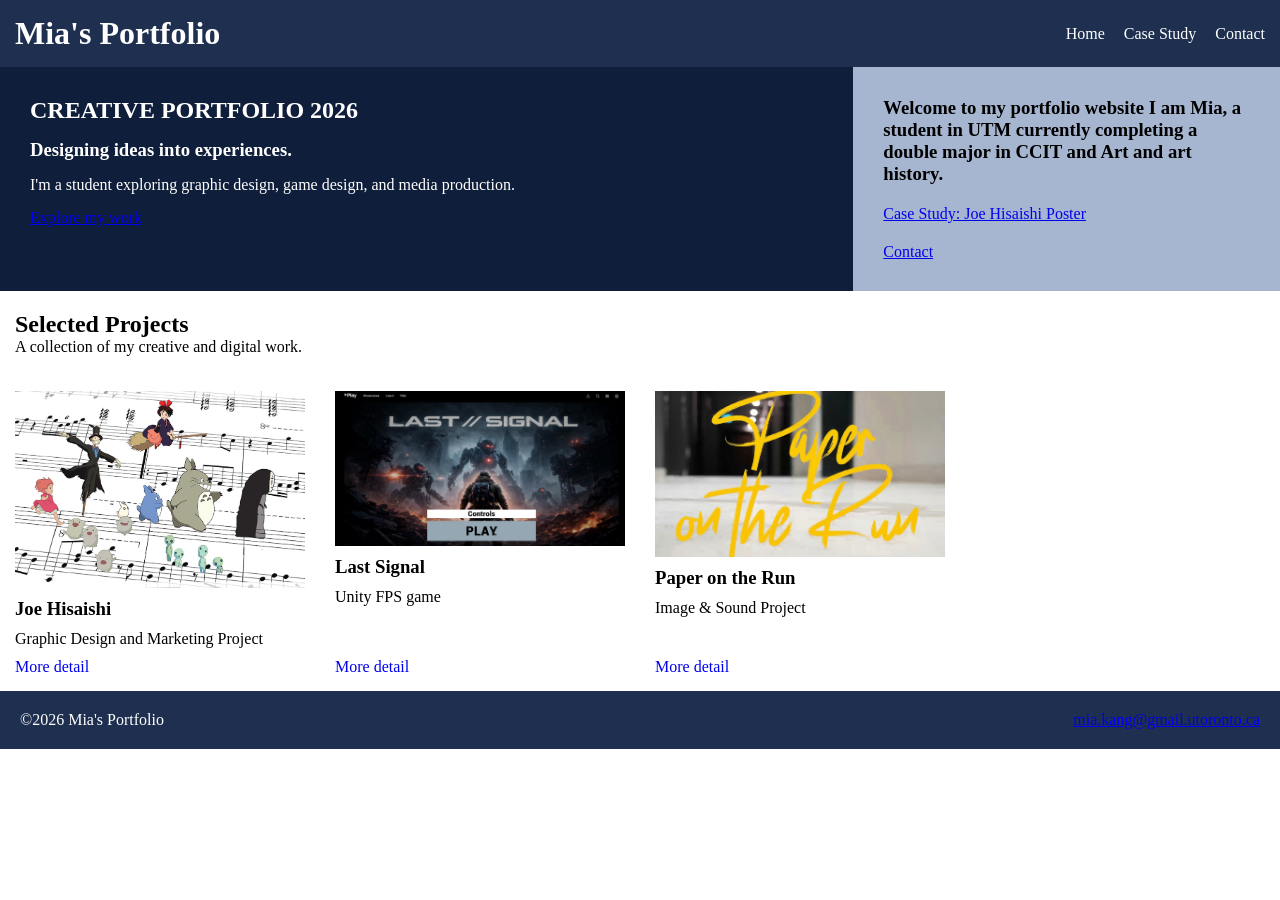
==== index.html @ 19b2cc4f "ver1" ====
<!DOCTYPE html>
<html lang="en">
<head>
    <meta charset="UTF-8">
    <meta name="viewport" content="width=device-width, initial-scale=1.0">
    <title>Project1</title>
    <link rel="stylesheet" href="css/style.css"/>
</head>
<body>
     <header class="site-header">
        <h1>Mia's Portfolio</h1>
        <nav>
            <a href="index.html">Home</a>
            <a href="#">Case Study</a>
            <a href="mailto:mia.kang@gmail.utoronto.ca">Contact</a>
        </nav>
    </header>

    <main>
        <section class="hero-grid">
            <article class="primary-spotlight-banner">
                <h2>CREATIVE PORTFOLIO 2026</h2>
                <h1>Designing ideas into experiences.</h1>
                <p>I'm a student exploring graphic design, game design, and media production.</p>
                <a href="#" class="btn">Explore my work</a>
            </article>
            <article class="Sidebar-Stats">
                <h3>Welcome to my portfolio website I am Mia, a student in UTM currently completing a double major in CCIT and Art and art history.</h3>
                <a href="#">Case Study: Joe Hisaishi Poster</a>
                <a href="#">Contact</a>
            </article>
        </section>

        <section class="cards-gallery">
            <div class="gallery-heading">
                <h2>Selected Projects</h2>
                <p>A collection of my creative and digital work.</p>
            </div>
            <article class="card">
                <img src="img/Joe_Hisaishi.jpg" alt="Joe Hisaishi poster design"/>
                <h3>Joe Hisaishi</h3>
                <p>Graphic Design and Marketing Project</p>
                <a href="#" class="btn-action">More detail</a>
            </article>
            <article class="card">
                <img src="img/Last_signal.jpg" alt="Last Signal Unity FPS game"/>
                <h3>Last Signal</h3>
                <p>Unity FPS game</p>
                <a href="#" class="btn-action">More detail</a>
            </article>
            <article class="card">
                <img src="img/Paper_on_the_run.jpg" alt="Paper on the Run image and sound project"/>
                <h3>Paper on the Run</h3>
                <p>Image & Sound Project</p>
                <a href="#" class="btn-action">More detail</a>
            </article>
        </section>
    </main>
    
    <footer class="site-footer">
        <p>&copy;2026 Mia's Portfolio</p>
        <a href="#">mia.kang@gmail.utoronto.ca</a>
    </footer>
</body>
</html>
---- css/style.css ----
*{
    padding:0px;
    margin:0px;
    box-sizing: border-box;
}

.site-header {
    display: flex;
    justify-content: space-between;
    align-items: center;
    background-color: #1E2F4F;
    padding: 15px;
    color: white;
}

.site-header img{
    height: 40px;
    width: auto;
}

.site-header nav a{
    margin-left: 15px;
    text-decoration: none;
    color: white;
}

.hero-grid{
    display: grid; 
    grid-template-columns: 2fr 1fr;
}

.primary-spotlight-banner{
    background-color: #0F1E3A;
    display: flex;
    flex-direction: column;
    padding: 30px;
    gap: 15px;
    color: white;
}

.Sidebar-Stats{
    background-color: #A7B6D0;
    display: flex;
    flex-direction: column;
    padding: 30px;
    gap: 20px;
}

.cards-gallery{
    display: grid;
    justify-content: space-between;
    grid-template-columns: repeat(auto-fit, minmax(280px, 1fr));
}

.gallery-heading {
    grid-column: 1 / -1;
    padding: 20px 15px;
}

.card{
    display: flex;
    flex-direction: column;
    background-color: white;
    padding: 15px;
    gap: 10px;
}

.card img{
    width: 100%;
}

.card .btn-action{
    margin-top: auto;
    text-decoration: none;
}

.site-footer{
    display:flex;
    justify-content: space-between;
    align-items: center;
    background-color: #1e2f4f;
    color: white;
    padding: 20px;
}

@media(max-width:768px){
    .hero-grid{
        grid-template-columns: 1fr;
    }
    .cards-gallery{
        grid-template-columns: 1fr;
    }
}
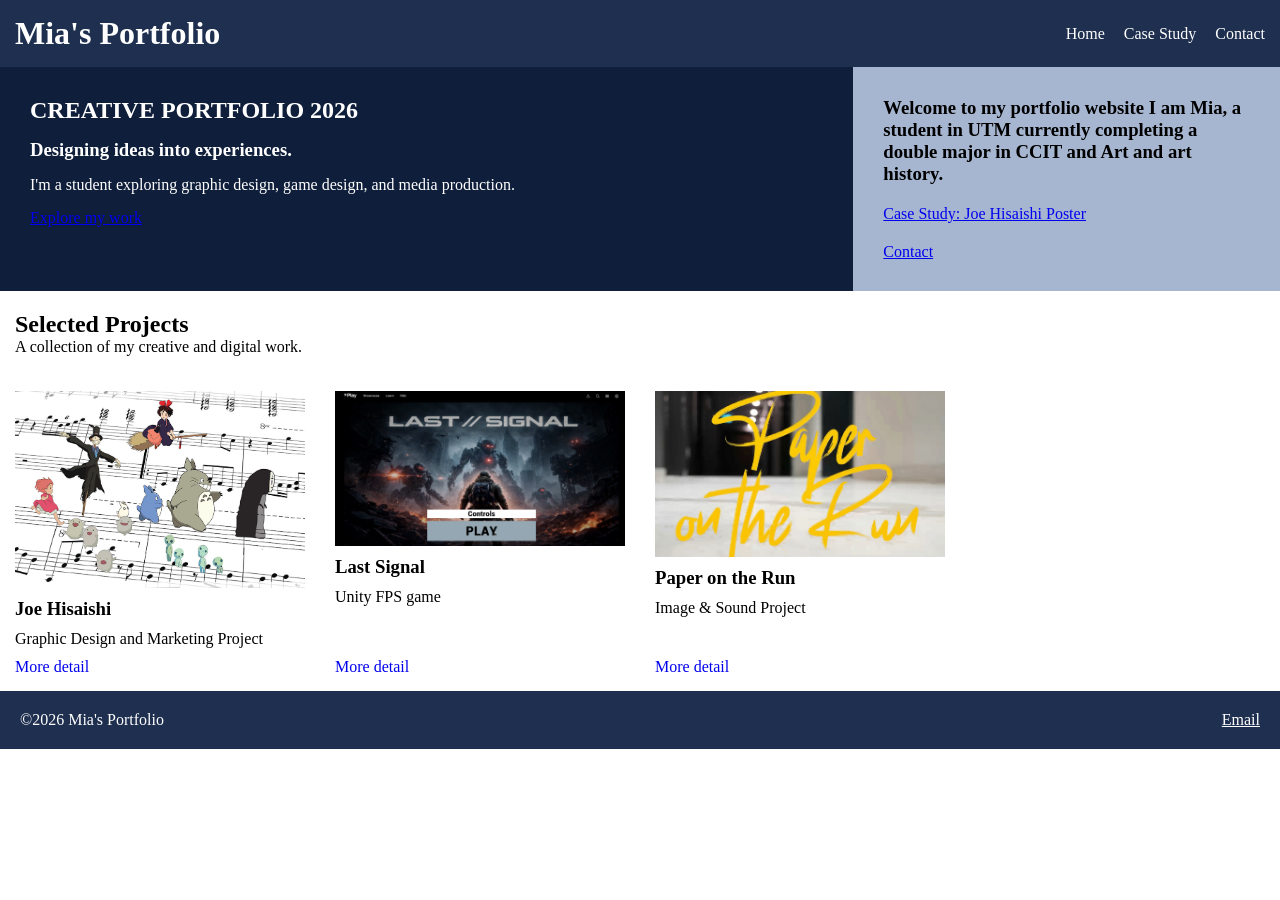
==== commit 656c51a3: "ver5" ====
--- a/index.html
+++ b/index.html
@@ -3,7 +3,7 @@
 <head>
     <meta charset="UTF-8">
     <meta name="viewport" content="width=device-width, initial-scale=1.0">
-    <title>Project1</title>
+    <title>PAGE 1</title>
     <link rel="stylesheet" href="css/style.css"/>
 </head>
 <body>
@@ -11,8 +11,8 @@
         <h1>Mia's Portfolio</h1>
         <nav>
             <a href="index.html">Home</a>
-            <a href="#">Case Study</a>
-            <a href="mailto:mia.kang@gmail.utoronto.ca">Contact</a>
+            <a href="detail.html">Case Study</a>
+            <a href="mailto:mia.kang@mail.utoronto.ca">Contact</a>
         </nav>
     </header>
 
@@ -22,12 +22,12 @@
                 <h2>CREATIVE PORTFOLIO 2026</h2>
                 <h1>Designing ideas into experiences.</h1>
                 <p>I'm a student exploring graphic design, game design, and media production.</p>
-                <a href="#" class="btn">Explore my work</a>
+                <a href="detail.html" class="btn">Explore my work</a>
             </article>
             <article class="Sidebar-Stats">
                 <h3>Welcome to my portfolio website I am Mia, a student in UTM currently completing a double major in CCIT and Art and art history.</h3>
-                <a href="#">Case Study: Joe Hisaishi Poster</a>
-                <a href="#">Contact</a>
+                <a href="detail.html">Case Study: Joe Hisaishi Poster</a>
+                <a href="mailto:mia.kang@gmail.utoronto.ca">Contact</a>
             </article>
         </section>
 
@@ -40,26 +40,26 @@
                 <img src="img/Joe_Hisaishi.jpg" alt="Joe Hisaishi poster design"/>
                 <h3>Joe Hisaishi</h3>
                 <p>Graphic Design and Marketing Project</p>
-                <a href="#" class="btn-action">More detail</a>
+                <a href="detail.html" class="btn-action">More detail</a>
             </article>
             <article class="card">
                 <img src="img/Last_signal.jpg" alt="Last Signal Unity FPS game"/>
                 <h3>Last Signal</h3>
                 <p>Unity FPS game</p>
-                <a href="#" class="btn-action">More detail</a>
+                <a href="index.html" class="btn-action">More detail</a>
             </article>
             <article class="card">
                 <img src="img/Paper_on_the_run.jpg" alt="Paper on the Run image and sound project"/>
                 <h3>Paper on the Run</h3>
                 <p>Image & Sound Project</p>
-                <a href="#" class="btn-action">More detail</a>
+                <a href="index.html" class="btn-action">More detail</a>
             </article>
         </section>
     </main>
     
     <footer class="site-footer">
         <p>&copy;2026 Mia's Portfolio</p>
-        <a href="#">mia.kang@gmail.utoronto.ca</a>
+        <a href="mia.kang@mail.utoronto.ca">Email</a>
     </footer>
 </body>
 </html>
--- a/css/style.css
+++ b/css/style.css
@@ -82,6 +82,9 @@
     color: white;
     padding: 20px;
 }
+.site-footer a{
+    color: white;
+}
 
 @media(max-width:768px){
     .hero-grid{
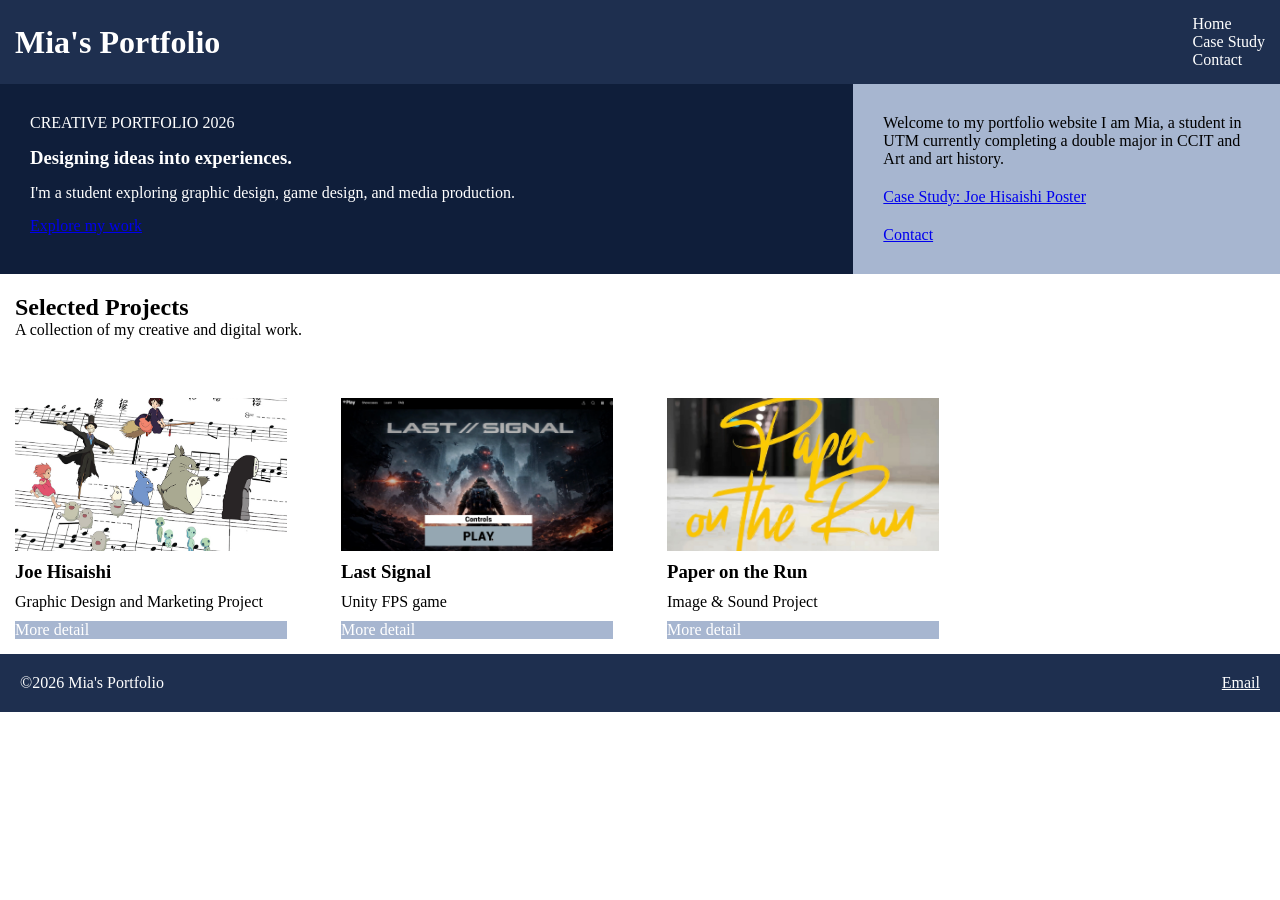
==== commit 3be5f536: "ver8" ====
--- a/index.html
+++ b/index.html
@@ -19,13 +19,13 @@
     <main>
         <section class="hero-grid">
             <article class="primary-spotlight-banner">
-                <h2>CREATIVE PORTFOLIO 2026</h2>
+                <p>CREATIVE PORTFOLIO 2026</p>
                 <h1>Designing ideas into experiences.</h1>
                 <p>I'm a student exploring graphic design, game design, and media production.</p>
                 <a href="detail.html" class="btn">Explore my work</a>
             </article>
             <article class="Sidebar-Stats">
-                <h3>Welcome to my portfolio website I am Mia, a student in UTM currently completing a double major in CCIT and Art and art history.</h3>
+                <p>Welcome to my portfolio website I am Mia, a student in UTM currently completing a double major in CCIT and Art and art history.</p>
                 <a href="detail.html">Case Study: Joe Hisaishi Poster</a>
                 <a href="mailto:mia.kang@gmail.utoronto.ca">Contact</a>
             </article>
@@ -59,7 +59,7 @@
     
     <footer class="site-footer">
         <p>&copy;2026 Mia's Portfolio</p>
-        <a href="mia.kang@mail.utoronto.ca">Email</a>
+        <a href="mailto:mia.kang@mail.utoronto.ca">Email</a>
     </footer>
 </body>
 </html>
--- a/css/style.css
+++ b/css/style.css
@@ -19,14 +19,15 @@
 }
 
 .site-header nav a{
-    margin-left: 15px;
+    display: flex;
+    gap: 15px;
     text-decoration: none;
     color: white;
 }
 
 .hero-grid{
     display: grid; 
-    grid-template-columns: 2fr 1fr;
+    grid-template-columns: 1fr;
 }
 
 .primary-spotlight-banner{
@@ -50,6 +51,7 @@
     display: grid;
     justify-content: space-between;
     grid-template-columns: repeat(auto-fit, minmax(280px, 1fr));
+    gap: 24px;
 }
 
 .gallery-heading {
@@ -67,11 +69,41 @@
 
 .card img{
     width: 100%;
+    aspect-ratio: 16/9;
+    object-fit: cover;
 }
 
 .card .btn-action{
     margin-top: auto;
+    background-color: #A7b6D0;
+    color: white;
     text-decoration: none;
+}
+
+.detail-hero{
+    display: flex;
+    flex-direction: column;
+    color: white;
+    background-color: #0f1e3a;
+    padding: 15px;
+    gap: 10px;
+}
+
+.content-grid{
+    display: grid;
+    grid-template-columns: 1fr;
+    padding: 15px;
+    gap: 10px;
+}
+
+.Main_content_article_body img{
+    max-width: 100%;
+    padding: 15px;
+}
+
+.Spec_Sidebar{
+    background-color: #A7b6D0;
+    padding: 15px;
 }
 
 .site-footer{
@@ -86,11 +118,11 @@
     color: white;
 }
 
-@media(max-width:768px){
+@media(min-width:768px){
     .hero-grid{
-        grid-template-columns: 1fr;
+        grid-template-columns: 2fr 1fr;
     }
-    .cards-gallery{
-        grid-template-columns: 1fr;
+    .content-grid{
+        grid-template-columns: 3fr 1fr;;
     }
 }
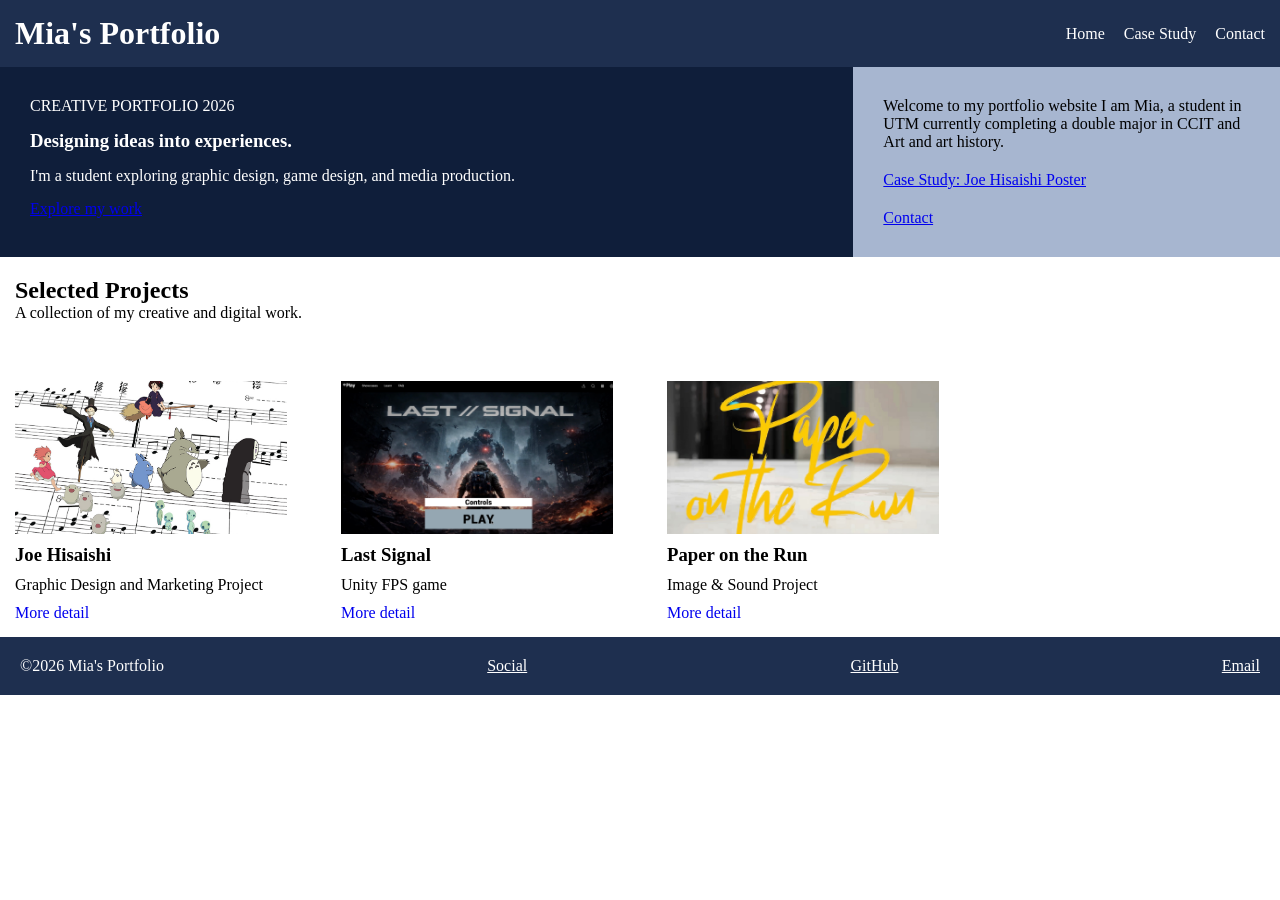
==== commit 256e31f0: "ver13" ====
--- a/index.html
+++ b/index.html
@@ -27,7 +27,7 @@
             <article class="Sidebar-Stats">
                 <p>Welcome to my portfolio website I am Mia, a student in UTM currently completing a double major in CCIT and Art and art history.</p>
                 <a href="detail.html">Case Study: Joe Hisaishi Poster</a>
-                <a href="mailto:mia.kang@gmail.utoronto.ca">Contact</a>
+                <a href="mailto:mia.kang@mail.utoronto.ca">Contact</a>
             </article>
         </section>
 
@@ -59,6 +59,8 @@
     
     <footer class="site-footer">
         <p>&copy;2026 Mia's Portfolio</p>
+        <a href="#">Social</a>
+        <a href="#">GitHub</a>
         <a href="mailto:mia.kang@mail.utoronto.ca">Email</a>
     </footer>
 </body>
--- a/css/style.css
+++ b/css/style.css
@@ -19,8 +19,7 @@
 }
 
 .site-header nav a{
-    display: flex;
-    gap: 15px;
+    margin-left: 15px;
     text-decoration: none;
     color: white;
 }
@@ -75,8 +74,6 @@
 
 .card .btn-action{
     margin-top: auto;
-    background-color: #A7b6D0;
-    color: white;
     text-decoration: none;
 }
 
@@ -85,25 +82,37 @@
     flex-direction: column;
     color: white;
     background-color: #0f1e3a;
-    padding: 15px;
-    gap: 10px;
+    padding: 30px;
+    gap: 15px;
 }
 
 .content-grid{
     display: grid;
     grid-template-columns: 1fr;
-    padding: 15px;
-    gap: 10px;
+    padding: 20px;
+    gap: 15px;
+}
+
+.Main_content_article_body{
+    display: flex;
+    flex-direction: column;
+      padding: 30px;
+    gap: 15px;
 }
 
 .Main_content_article_body img{
-    max-width: 100%;
-    padding: 15px;
+    display: block;
+    width: 100%;
+    height: auto;
 }
 
 .Spec_Sidebar{
+    align-self: star;
+    display: flex;
+    flex-direction: column;
     background-color: #A7b6D0;
-    padding: 15px;
+    gap: 20px;
+    padding: 30px;
 }
 
 .site-footer{
@@ -123,6 +132,6 @@
         grid-template-columns: 2fr 1fr;
     }
     .content-grid{
-        grid-template-columns: 3fr 1fr;;
+        grid-template-columns: 3fr 1fr;
     }
 }
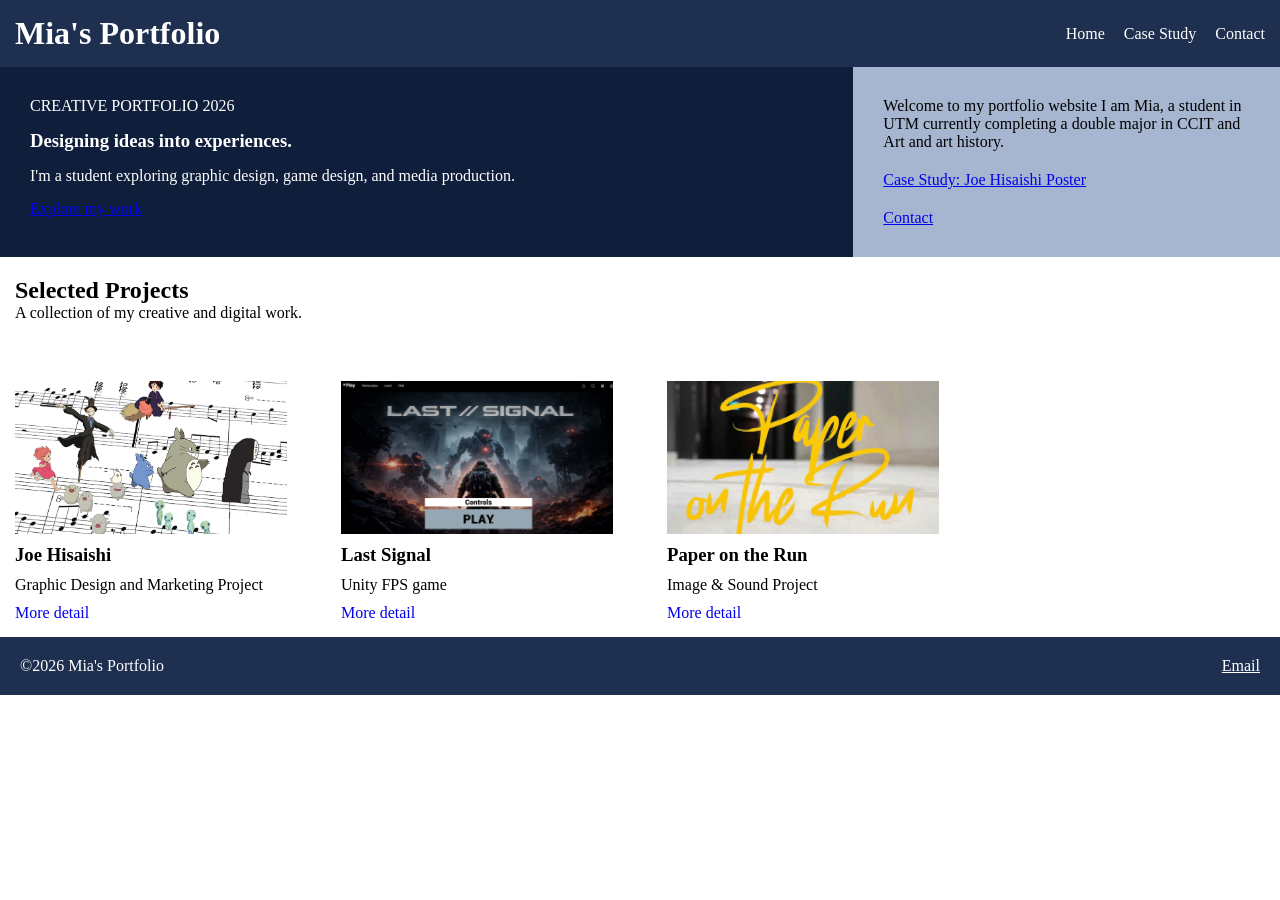
==== commit fdb51a0d: "ver15" ====
--- a/index.html
+++ b/index.html
@@ -59,8 +59,6 @@
     
     <footer class="site-footer">
         <p>&copy;2026 Mia's Portfolio</p>
-        <a href="#">Social</a>
-        <a href="#">GitHub</a>
         <a href="mailto:mia.kang@mail.utoronto.ca">Email</a>
     </footer>
 </body>
--- a/css/style.css
+++ b/css/style.css
@@ -118,7 +118,6 @@
 .site-footer{
     display:flex;
     justify-content: space-between;
-    align-items: center;
     background-color: #1e2f4f;
     color: white;
     padding: 20px;
